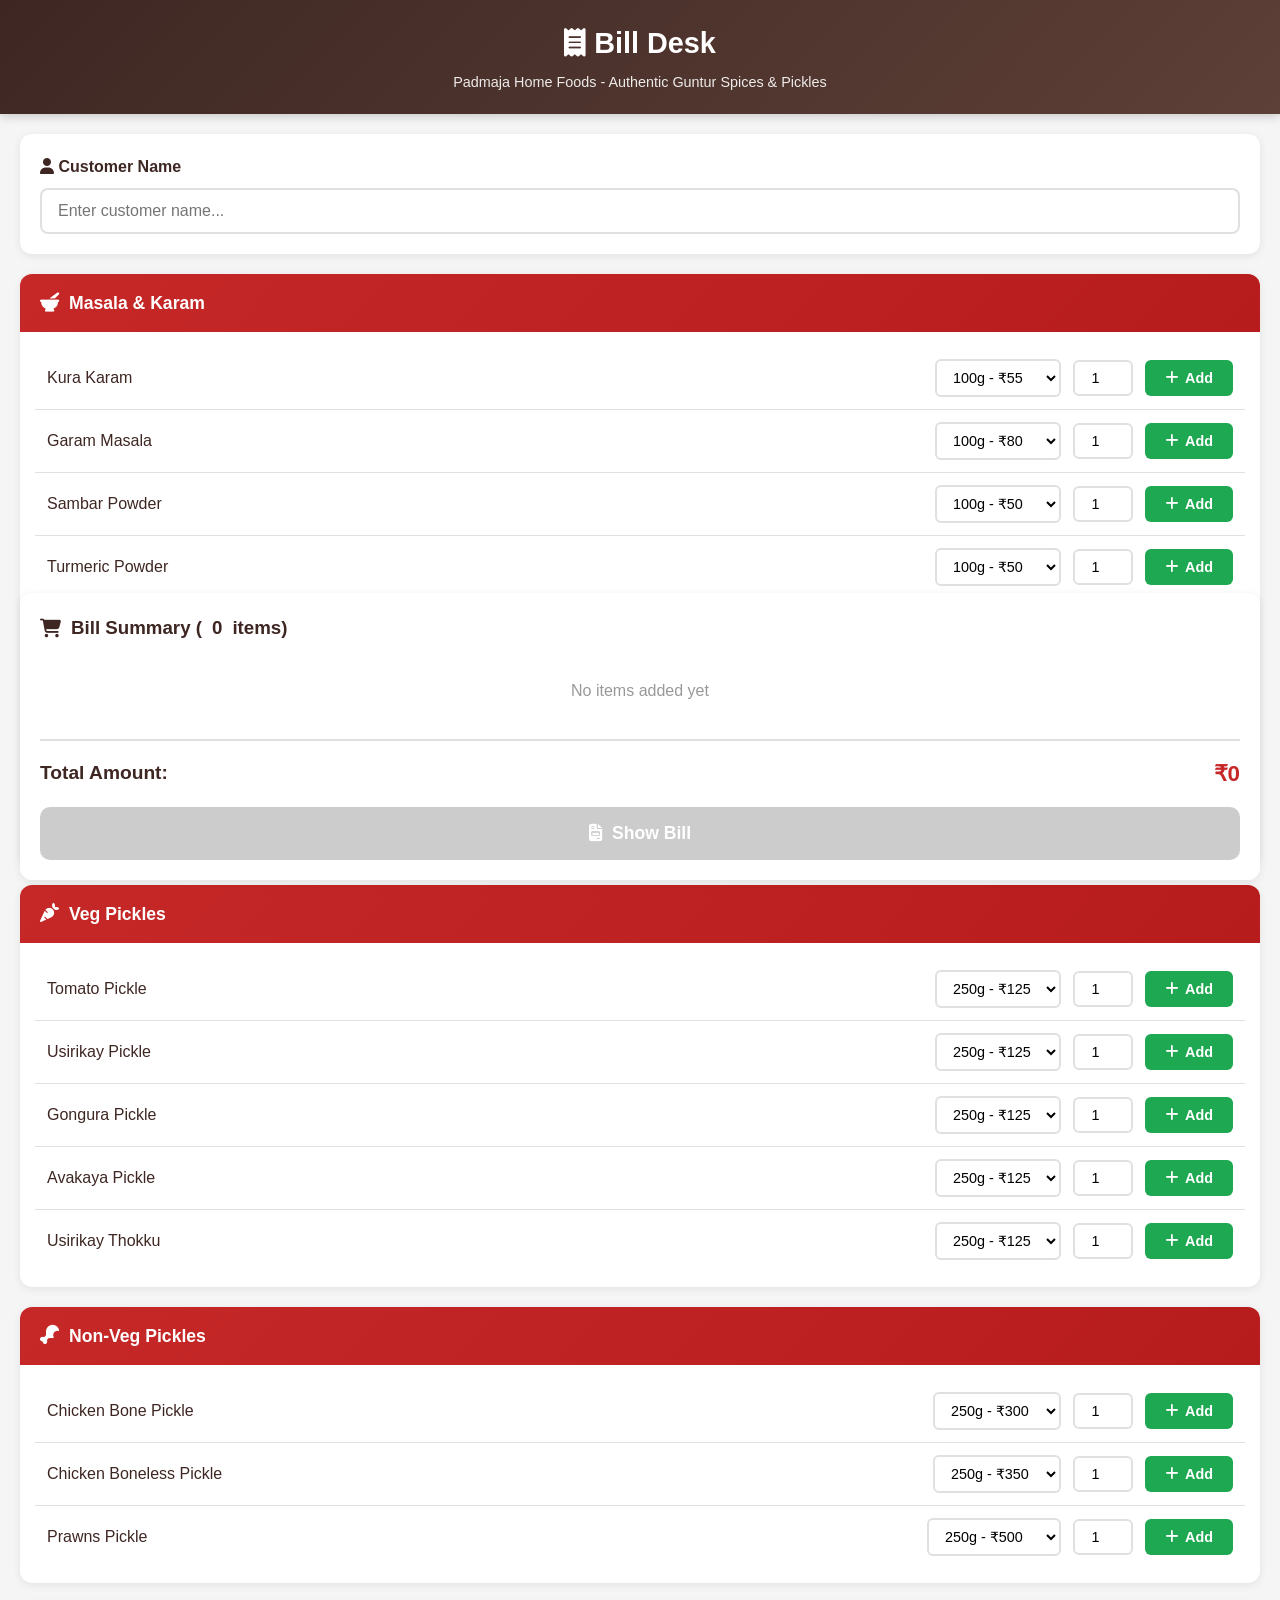
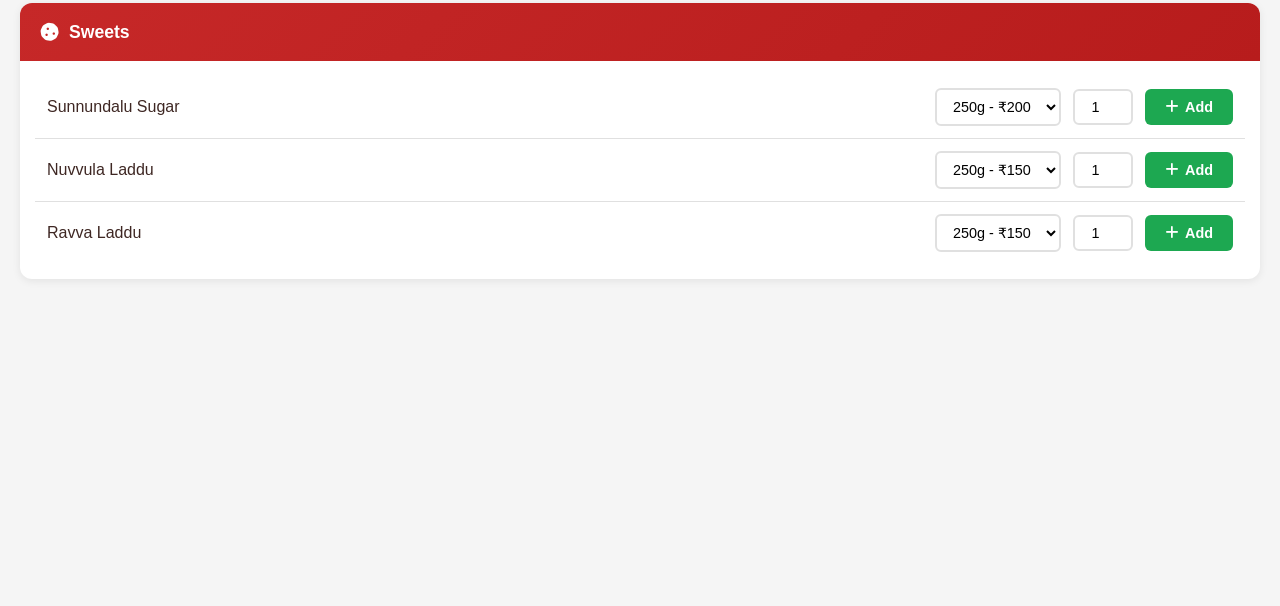
==== billdesk/index.html @ f2f408a3 "Add files via upload" ====
<!DOCTYPE html>
<html lang="en">
<head>
    <meta charset="UTF-8">
    <meta name="viewport" content="width=device-width, initial-scale=1.0">
    <title>Bill Desk | Padmaja Home Foods</title>
    <meta name="description" content="Billing panel for Padmaja Home Foods - Generate professional bills">

    <!-- Favicons -->
    <link rel="icon" type="image/png" sizes="32x32" href="../favicons/favicon-32x32.png">
    <link rel="icon" type="image/png" sizes="16x16" href="../favicons/favicon-16x16.png">
    <link rel="apple-touch-icon" sizes="180x180" href="../favicons/apple-touch-icon.png">
    <link rel="manifest" href="../favicons/site.webmanifest">
    <link rel="shortcut icon" href="../favicons/favicon.ico">
    <meta name="msapplication-TileColor" content="#da532c">
    <meta name="theme-color" content="#ffffff">

    <link rel="stylesheet" href="https://cdnjs.cloudflare.com/ajax/libs/font-awesome/6.4.0/css/all.min.css">
    <link rel="stylesheet" href="billdesk.css">
</head>
<body>

    <!-- Header -->
    <header class="bill-header">
        <h1><i class="fas fa-receipt"></i> Bill Desk</h1>
        <p>Padmaja Home Foods - Authentic Guntur Spices & Pickles</p>
    </header>

    <!-- Customer Name -->
    <div class="customer-section">
        <label for="customerName"><i class="fas fa-user"></i> Customer Name</label>
        <input type="text" id="customerName" placeholder="Enter customer name..." autocomplete="off">
    </div>

    <!-- Products -->
    <div id="productsContainer"></div>

    <!-- Cart Summary -->
    <div class="cart-summary">
        <h3><i class="fas fa-shopping-cart"></i> Bill Summary (<span id="itemCount">0</span> items)</h3>
        <div class="cart-items" id="cartItems">
            <p style="text-align:center;color:#999;padding:20px;">No items added yet</p>
        </div>
        <div class="cart-total">
            <span>Total Amount:</span>
            <span id="cartTotal">₹0</span>
        </div>
        <button class="show-bill-btn" id="showBillBtn" onclick="showBill()" disabled>
            <i class="fas fa-file-invoice"></i> Show Bill
        </button>
    </div>

    <!-- Bill Modal -->
    <div class="bill-modal" id="billModal">
        <div class="bill-content">
            <div class="bill-header-section">
                <h2><i class="fas fa-receipt"></i> Padmaja Home Foods</h2>
                <p>Authentic Guntur Spices & Pickles</p>
                <p style="margin-top:8px;font-size:0.8rem;" id="billDate"></p>
            </div>

            <div class="bill-customer" id="billCustomer"></div>

            <div class="bill-items" id="billItems"></div>

            <div class="bill-total-section">
                <div class="bill-total-row">
                    <span>Total Amount:</span>
                    <span id="billTotalAmount">₹0</span>
                </div>
            </div>

            <div class="bill-footer">
                <p><i class="fas fa-phone"></i> +91 93813 11511</p>
                <p><i class="fas fa-envelope"></i> padmajahomefoods@gmail.com</p>
                <p>Thank you for your business! 🙏</p>
            </div>

            <div class="bill-actions">
                <button class="print-btn" onclick="printBill()">
                    <i class="fas fa-print"></i> Print
                </button>
                <button class="share-btn" onclick="shareBill()">
                    <i class="fab fa-whatsapp"></i> Share
                </button>
                <button class="close-btn" onclick="closeBill()">
                    <i class="fas fa-times"></i> Close
                </button>
            </div>
        </div>
    </div>

    <script src="billdesk.js"></script>
</body>
</html>
---- billdesk/billdesk.css ----
* {
    margin: 0;
    padding: 0;
    box-sizing: border-box;
}

:root {
    --primary: #C62828;
    --secondary: #D4A017;
    --dark: #3E2723;
    --light: #FFF8E1;
    --white: #ffffff;
    --gray: #f5f5f5;
    --text: #333333;
    --border: #e0e0e0;
    --success: #1DA851;
}

body {
    font-family: 'Segoe UI', Tahoma, Geneva, Verdana, sans-serif;
    background: var(--gray);
    color: var(--text);
    line-height: 1.6;
}

/* Header */
.bill-header {
    background: linear-gradient(135deg, var(--dark) 0%, #5d4037 100%);
    color: var(--white);
    padding: 20px;
    text-align: center;
    box-shadow: 0 2px 10px rgba(0,0,0,0.2);
}

.bill-header h1 {
    font-size: 1.8rem;
    font-weight: 700;
    margin-bottom: 5px;
}

.bill-header p {
    font-size: 0.9rem;
    opacity: 0.9;
}

/* Customer Section */
.customer-section {
    background: var(--white);
    padding: 20px;
    margin: 20px;
    border-radius: 12px;
    box-shadow: 0 2px 8px rgba(0,0,0,0.08);
}

.customer-section label {
    display: block;
    font-weight: 600;
    margin-bottom: 8px;
    color: var(--dark);
}

.customer-section input {
    width: 100%;
    padding: 12px 16px;
    border: 2px solid var(--border);
    border-radius: 8px;
    font-size: 1rem;
    font-family: inherit;
    transition: border-color 0.3s;
}

.customer-section input:focus {
    outline: none;
    border-color: var(--secondary);
}

/* Category Sections */
.category-section {
    background: var(--white);
    margin: 20px;
    border-radius: 12px;
    box-shadow: 0 2px 8px rgba(0,0,0,0.08);
    overflow: hidden;
}

.category-header {
    background: linear-gradient(135deg, var(--primary) 0%, #b71c1c 100%);
    color: var(--white);
    padding: 15px 20px;
    font-size: 1.1rem;
    font-weight: 600;
    display: flex;
    align-items: center;
    gap: 10px;
}

.category-header i {
    font-size: 1.2rem;
}

/* Product List */
.product-list {
    padding: 15px;
}

.product-item {
    display: grid;
    grid-template-columns: 1fr auto auto auto;
    gap: 12px;
    align-items: center;
    padding: 12px;
    border-bottom: 1px solid var(--border);
    transition: background 0.2s;
}

.product-item:hover {
    background: var(--light);
}

.product-item:last-child {
    border-bottom: none;
}

.product-name {
    font-weight: 500;
    color: var(--dark);
}

/* Weight Select */
.weight-select {
    padding: 8px 12px;
    border: 2px solid var(--border);
    border-radius: 6px;
    font-size: 0.9rem;
    background: var(--white);
    cursor: pointer;
    min-width: 80px;
}

.weight-select:focus {
    outline: none;
    border-color: var(--secondary);
}

/* Quantity Input */
.qty-input {
    width: 60px;
    padding: 8px;
    border: 2px solid var(--border);
    border-radius: 6px;
    text-align: center;
    font-size: 0.9rem;
}

.qty-input:focus {
    outline: none;
    border-color: var(--secondary);
}

/* Add Button */
.add-btn {
    background: var(--success);
    color: var(--white);
    border: none;
    padding: 10px 20px;
    border-radius: 6px;
    cursor: pointer;
    font-weight: 600;
    font-size: 0.9rem;
    display: flex;
    align-items: center;
    gap: 6px;
    transition: all 0.3s;
    white-space: nowrap;
}

.add-btn:hover {
    background: #158A40;
    transform: translateY(-1px);
}

.add-btn:active {
    transform: scale(0.98);
}

/* Cart Summary */
.cart-summary {
    background: var(--white);
    margin: 20px;
    padding: 20px;
    border-radius: 12px;
    box-shadow: 0 2px 8px rgba(0,0,0,0.08);
    position: sticky;
    bottom: 20px;
}

.cart-summary h3 {
    color: var(--dark);
    margin-bottom: 15px;
    display: flex;
    align-items: center;
    gap: 10px;
}

.cart-items {
    max-height: 200px;
    overflow-y: auto;
    margin-bottom: 15px;
}

.cart-item {
    display: flex;
    justify-content: space-between;
    align-items: center;
    padding: 10px;
    background: var(--gray);
    border-radius: 8px;
    margin-bottom: 8px;
}

.cart-item-info {
    flex: 1;
}

.cart-item-name {
    font-weight: 600;
    color: var(--dark);
}

.cart-item-details {
    font-size: 0.85rem;
    color: #666;
}

.cart-item-price {
    font-weight: 700;
    color: var(--primary);
}

.cart-item-remove {
    background: none;
    border: none;
    color: #ccc;
    cursor: pointer;
    padding: 5px;
    margin-left: 10px;
    transition: color 0.3s;
}

.cart-item-remove:hover {
    color: var(--primary);
}

.cart-total {
    display: flex;
    justify-content: space-between;
    align-items: center;
    padding: 15px 0;
    border-top: 2px solid var(--border);
    font-size: 1.2rem;
    font-weight: 700;
    color: var(--dark);
}

.cart-total span:last-child {
    color: var(--primary);
    font-size: 1.4rem;
}

/* Show Bill Button */
.show-bill-btn {
    width: 100%;
    background: linear-gradient(135deg, var(--primary) 0%, #b71c1c 100%);
    color: var(--white);
    border: none;
    padding: 16px;
    border-radius: 10px;
    font-size: 1.1rem;
    font-weight: 700;
    cursor: pointer;
    display: flex;
    align-items: center;
    justify-content: center;
    gap: 10px;
    transition: all 0.3s;
    box-shadow: 0 4px 15px rgba(198, 40, 40, 0.3);
}

.show-bill-btn:hover {
    transform: translateY(-2px);
    box-shadow: 0 6px 20px rgba(198, 40, 40, 0.4);
}

.show-bill-btn:disabled {
    background: #ccc;
    cursor: not-allowed;
    transform: none;
    box-shadow: none;
}

/* Bill Modal */
.bill-modal {
    display: none;
    position: fixed;
    top: 0;
    left: 0;
    width: 100%;
    height: 100%;
    background: rgba(0,0,0,0.6);
    z-index: 1000;
    justify-content: center;
    align-items: center;
    padding: 20px;
}

.bill-modal.active {
    display: flex;
}

.bill-content {
    background: var(--white);
    border-radius: 16px;
    max-width: 500px;
    width: 100%;
    max-height: 90vh;
    overflow-y: auto;
    box-shadow: 0 20px 60px rgba(0,0,0,0.3);
}

.bill-header-section {
    background: linear-gradient(135deg, var(--dark) 0%, #5d4037 100%);
    color: var(--white);
    padding: 25px;
    text-align: center;
    border-radius: 16px 16px 0 0;
}

.bill-header-section h2 {
    font-size: 1.5rem;
    margin-bottom: 5px;
}

.bill-header-section p {
    font-size: 0.85rem;
    opacity: 0.9;
}

.bill-customer {
    padding: 15px 25px;
    background: var(--light);
    border-bottom: 2px solid var(--border);
}

.bill-customer p {
    font-weight: 600;
    color: var(--dark);
}

.bill-customer span {
    font-weight: 400;
    color: var(--text);
}

.bill-items {
    padding: 20px 25px;
}

.bill-item {
    display: flex;
    justify-content: space-between;
    padding: 10px 0;
    border-bottom: 1px dashed var(--border);
}

.bill-item:last-child {
    border-bottom: none;
}

.bill-item-name {
    flex: 1;
}

.bill-item-name strong {
    display: block;
    color: var(--dark);
}

.bill-item-name span {
    font-size: 0.85rem;
    color: #666;
}

.bill-item-price {
    font-weight: 700;
    color: var(--primary);
    text-align: right;
    min-width: 80px;
}

.bill-total-section {
    padding: 20px 25px;
    background: var(--light);
    border-top: 2px solid var(--border);
}

.bill-total-row {
    display: flex;
    justify-content: space-between;
    font-size: 1.3rem;
    font-weight: 700;
    color: var(--dark);
}

.bill-total-row span:last-child {
    color: var(--primary);
    font-size: 1.5rem;
}

.bill-footer {
    padding: 15px 25px 25px;
    text-align: center;
    color: #666;
    font-size: 0.85rem;
}

.bill-footer p {
    margin-bottom: 5px;
}

.bill-actions {
    display: flex;
    gap: 10px;
    padding: 0 25px 25px;
}

.bill-actions button {
    flex: 1;
    padding: 14px;
    border: none;
    border-radius: 8px;
    font-weight: 600;
    cursor: pointer;
    display: flex;
    align-items: center;
    justify-content: center;
    gap: 8px;
    transition: all 0.3s;
}

.print-btn {
    background: var(--dark);
    color: var(--white);
}

.print-btn:hover {
    background: #2d1a16;
}

.share-btn {
    background: var(--success);
    color: var(--white);
}

.share-btn:hover {
    background: #158A40;
}

.close-btn {
    background: var(--gray);
    color: var(--text);
}

.close-btn:hover {
    background: var(--border);
}

/* Print Styles */
@media print {
    body * {
        visibility: hidden;
    }
    .bill-modal, .bill-modal * {
        visibility: visible;
    }
    .bill-modal {
        position: absolute;
        left: 0;
        top: 0;
        width: 100%;
        padding: 0;
        background: white;
    }
    .bill-content {
        box-shadow: none;
        max-width: 100%;
        max-height: none;
    }
    .bill-actions {
        display: none;
    }
}

/* Responsive */
@media (max-width: 600px) {
    .product-item {
        grid-template-columns: 1fr;
        gap: 8px;
    }

    .product-item > * {
        width: 100%;
    }

    .add-btn {
        justify-content: center;
    }

    .bill-header h1 {
        font-size: 1.4rem;
    }

    .cart-summary {
        margin: 10px;
        padding: 15px;
    }
}

/* Scrollbar */
::-webkit-scrollbar {
    width: 8px;
}
::-webkit-scrollbar-track {
    background: var(--gray);
}
::-webkit-scrollbar-thumb {
    background: var(--secondary);
    border-radius: 4px;
}
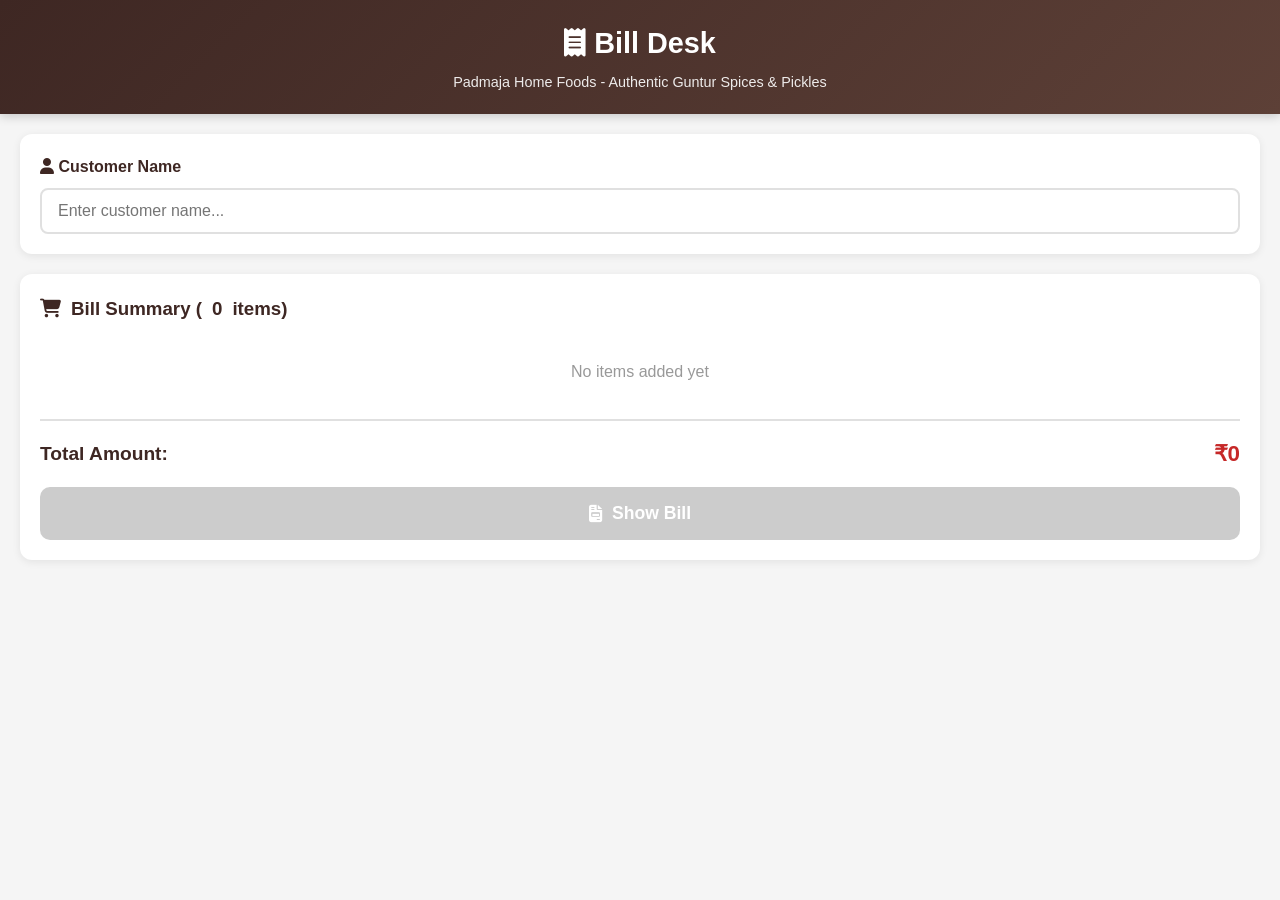
==== commit 793265a4: "Add files via upload" ====
--- a/billdesk/index.html
+++ b/billdesk/index.html
@@ -73,7 +73,7 @@
             <div class="bill-footer">
                 <p><i class="fas fa-phone"></i> +91 93813 11511</p>
                 <p><i class="fas fa-envelope"></i> padmajahomefoods@gmail.com</p>
-                <p>Thank you for your business! 🙏</p>
+                <p>Thank you for your business! </p>
             </div>
 
             <div class="bill-actions">
--- a/billdesk/billdesk.css
+++ b/billdesk/billdesk.css
@@ -476,27 +476,39 @@
 
 /* Print Styles */
 @media print {
-    body * {
-        visibility: hidden;
-    }
-    .bill-modal, .bill-modal * {
-        visibility: visible;
-    }
+    @page {
+        size: auto;
+        margin: 10mm;
+    }
+    body {
+        background: white;
+    }
+    .bill-header,
+    .customer-section,
+    .category-section,
+    .cart-summary,
     .bill-modal {
-        position: absolute;
-        left: 0;
-        top: 0;
-        width: 100%;
+        display: none !important;
+    }
+    .bill-modal.active {
+        display: flex !important;
+        position: static;
+        background: white;
         padding: 0;
-        background: white;
     }
     .bill-content {
         box-shadow: none;
         max-width: 100%;
         max-height: none;
+        border-radius: 0;
+    }
+    .bill-header-section {
+        border-radius: 0;
+        -webkit-print-color-adjust: exact;
+        print-color-adjust: exact;
     }
     .bill-actions {
-        display: none;
+        display: none !important;
     }
 }
 
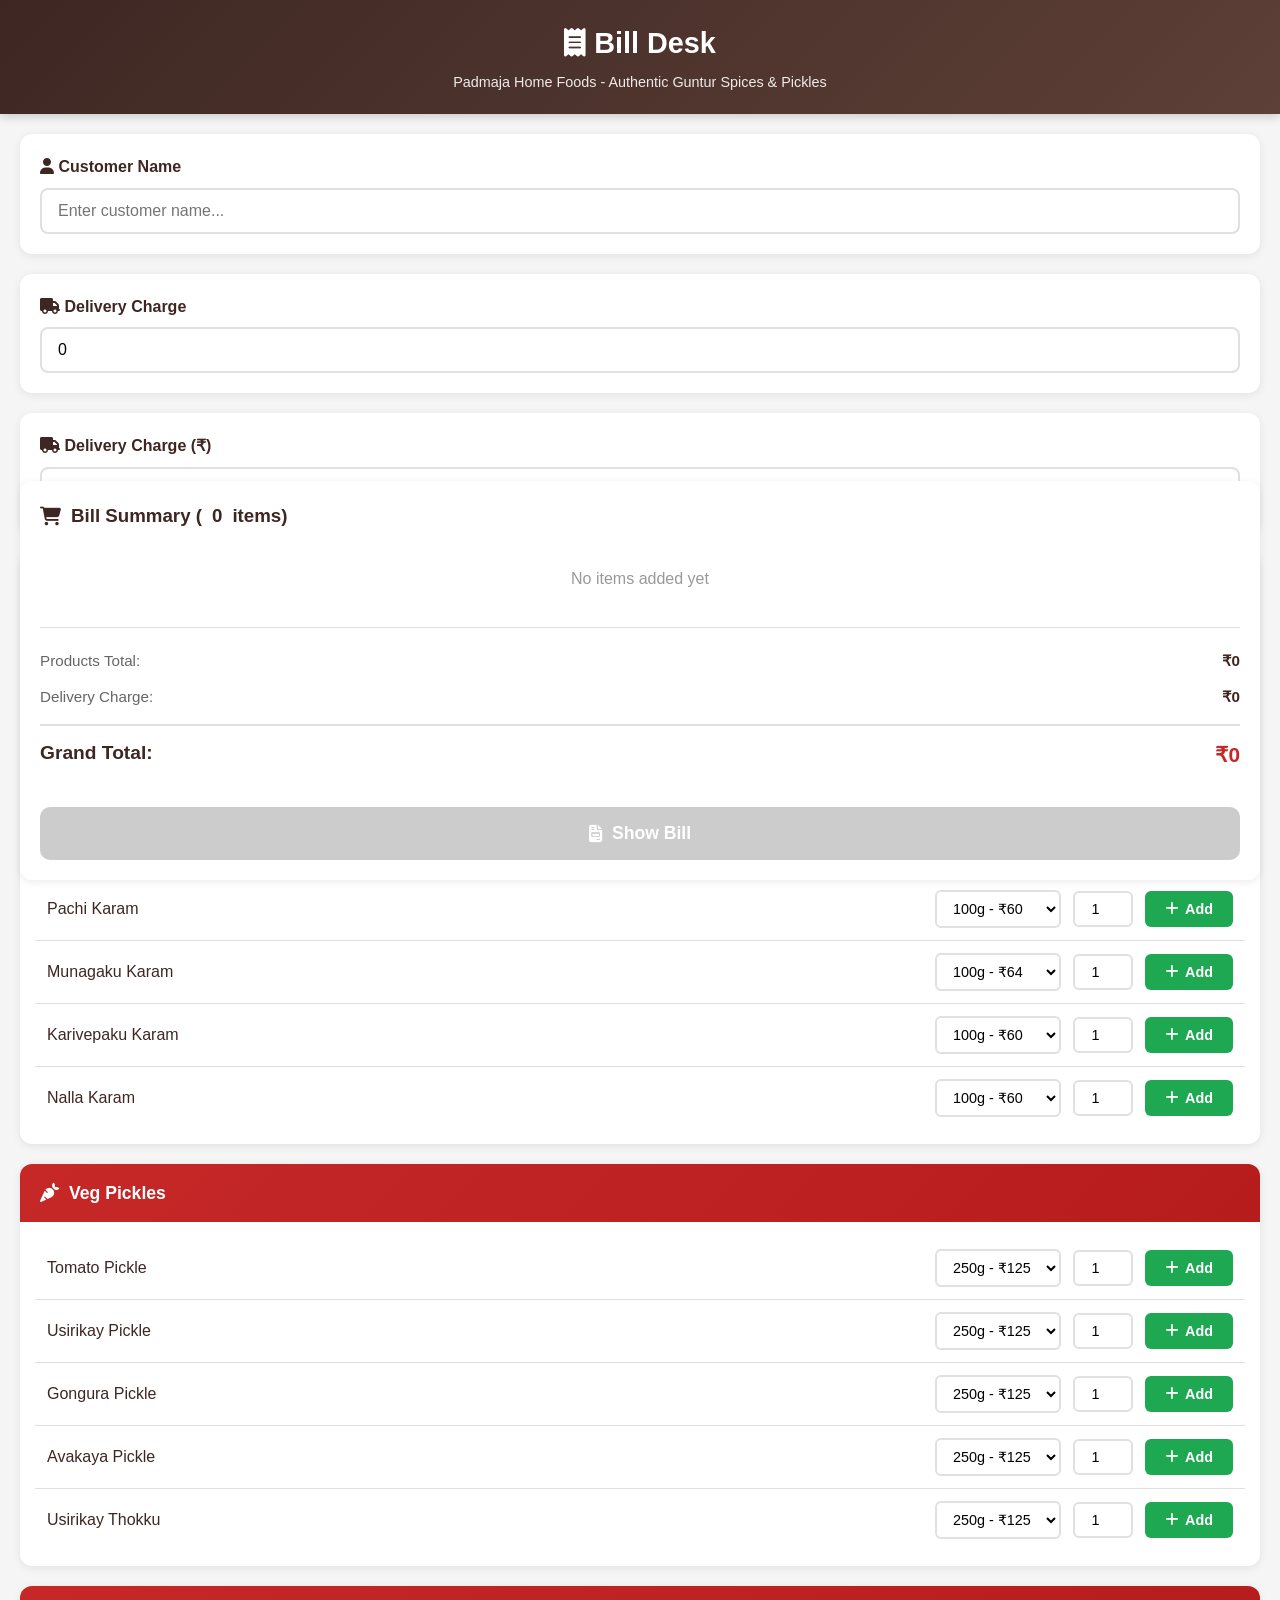
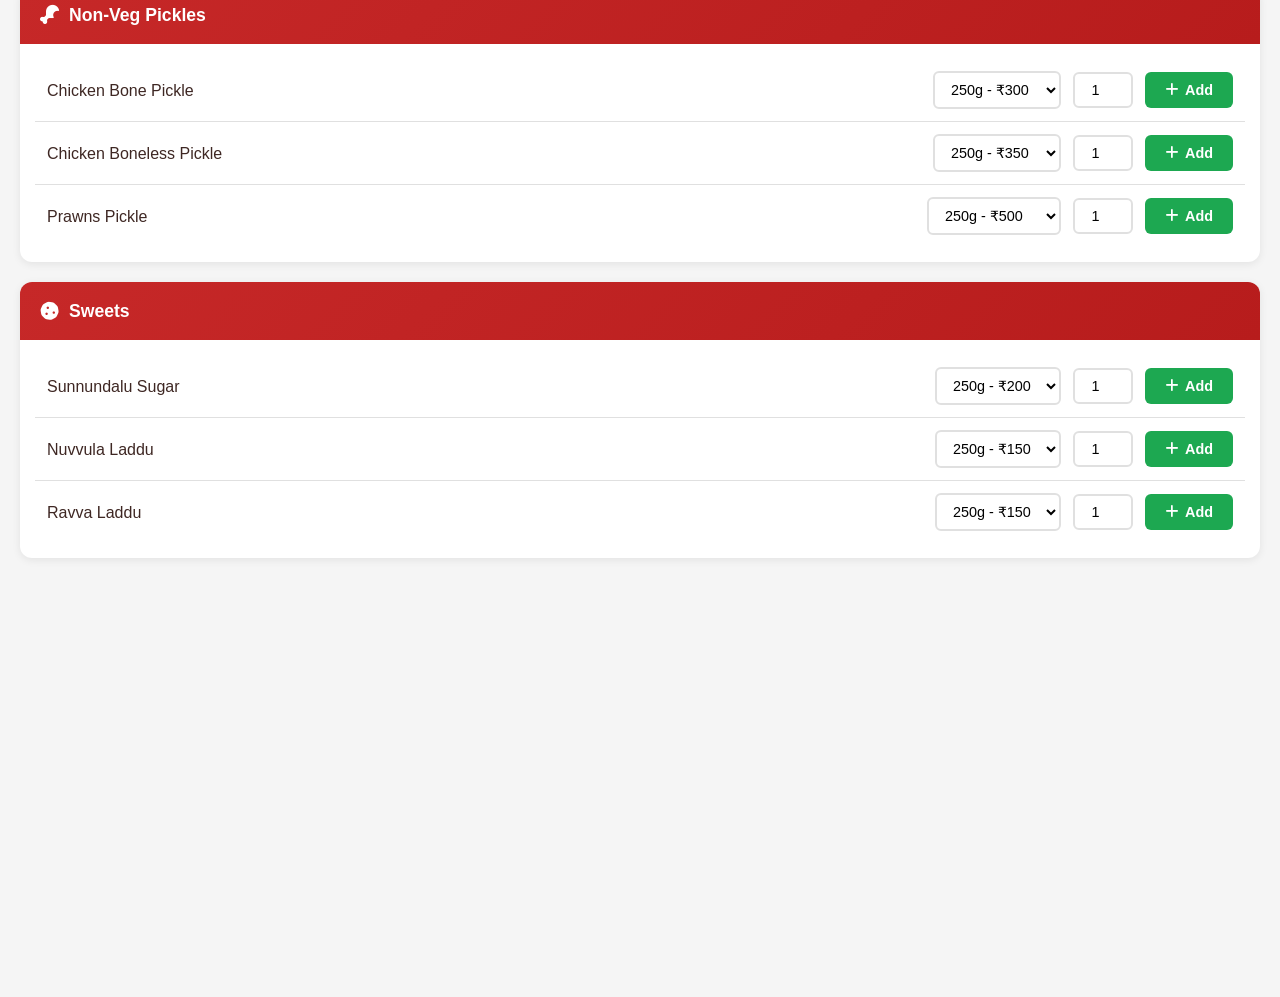
==== commit 75d9782a: "Add files via upload" ====
--- a/billdesk/index.html
+++ b/billdesk/index.html
@@ -32,6 +32,18 @@
         <input type="text" id="customerName" placeholder="Enter customer name..." autocomplete="off">
     </div>
 
+    <!-- Delivery Charge -->
+    <div class="customer-section">
+        <label for="deliveryCharge"><i class="fas fa-truck"></i> Delivery Charge</label>
+        <input type="number" id="deliveryCharge" value="0" min="0" placeholder="Enter delivery charge...">
+    </div>
+
+    <!-- Delivery Charge -->
+    <div class="customer-section">
+        <label for="deliveryCharge"><i class="fas fa-truck"></i> Delivery Charge (₹)</label>
+        <input type="number" id="deliveryCharge" value="0" min="0" placeholder="Enter delivery charge...">
+    </div>
+
     <!-- Products -->
     <div id="productsContainer"></div>
 
@@ -41,9 +53,19 @@
         <div class="cart-items" id="cartItems">
             <p style="text-align:center;color:#999;padding:20px;">No items added yet</p>
         </div>
-        <div class="cart-total">
-            <span>Total Amount:</span>
-            <span id="cartTotal">₹0</span>
+        <div class="cart-breakdown">
+            <div class="cart-breakdown-row">
+                <span>Products Total:</span>
+                <span id="cartProductsTotal">₹0</span>
+            </div>
+            <div class="cart-breakdown-row">
+                <span>Delivery Charge:</span>
+                <span id="cartDeliveryCharge">₹0</span>
+            </div>
+            <div class="cart-breakdown-row grand-total">
+                <span>Grand Total:</span>
+                <span id="cartGrandTotal">₹0</span>
+            </div>
         </div>
         <button class="show-bill-btn" id="showBillBtn" onclick="showBill()" disabled>
             <i class="fas fa-file-invoice"></i> Show Bill
@@ -64,15 +86,23 @@
             <div class="bill-items" id="billItems"></div>
 
             <div class="bill-total-section">
+                <div class="bill-breakdown-row">
+                    <span>Products Total:</span>
+                    <span id="billProductsTotal">₹0</span>
+                </div>
+                <div class="bill-breakdown-row">
+                    <span>Delivery Charge:</span>
+                    <span id="billDeliveryCharge">₹0</span>
+                </div>
                 <div class="bill-total-row">
-                    <span>Total Amount:</span>
+                    <span>Grand Total:</span>
                     <span id="billTotalAmount">₹0</span>
                 </div>
             </div>
 
             <div class="bill-footer">
                 <p><i class="fas fa-phone"></i> +91 93813 11511</p>
-                <p><i class="fas fa-envelope"></i> padmajahomefoods@gmail.com</p>
+                <p><i class="fas fa-envelope"></i> contactpadmajahomefoods@gmail.com</p>
                 <p>Thank you for your business! </p>
             </div>
 
--- a/billdesk/billdesk.css
+++ b/billdesk/billdesk.css
@@ -475,6 +475,129 @@
 }
 
 /* Print Styles */
+
+
+/* Delivery Charge Input */
+#deliveryCharge {
+    width: 100%;
+    padding: 12px 16px;
+    border: 2px solid var(--border);
+    border-radius: 8px;
+    font-size: 1rem;
+    font-family: inherit;
+    transition: border-color 0.3s;
+}
+
+#deliveryCharge:focus {
+    outline: none;
+    border-color: var(--secondary);
+}
+
+/* Cart Total Breakdown */
+.delivery-total {
+    border-top: 1px dashed var(--border);
+    padding-top: 10px;
+    margin-top: 5px;
+}
+
+.delivery-total span {
+    font-size: 1rem;
+    font-weight: 500;
+    color: #666;
+}
+
+.grand-total {
+    border-top: 2px solid var(--border);
+    padding-top: 15px;
+    margin-top: 10px;
+    font-size: 1.3rem;
+}
+
+.grand-total span:first-child {
+    font-size: 1.2rem;
+}
+
+.grand-total span:last-child {
+    font-size: 1.5rem;
+    color: var(--primary);
+}
+
+/* Bill Modal - Delivery & Grand Total */
+.bill-delivery {
+    display: flex;
+    justify-content: space-between;
+    padding: 10px 25px;
+    font-size: 1rem;
+    color: #666;
+    border-bottom: 1px dashed var(--border);
+}
+
+.bill-delivery span:last-child {
+    font-weight: 600;
+    color: var(--text);
+}
+
+
+
+/* Delivery Charge Input */
+.customer-section input[type="number"] {
+    -moz-appearance: textfield;
+}
+.customer-section input[type="number"]::-webkit-outer-spin-button,
+.customer-section input[type="number"]::-webkit-inner-spin-button {
+    -webkit-appearance: none;
+    margin: 0;
+}
+
+/* Cart Breakdown */
+.cart-breakdown {
+    margin: 15px 0;
+    padding: 15px 0;
+    border-top: 1px solid var(--border);
+}
+
+.cart-breakdown-row {
+    display: flex;
+    justify-content: space-between;
+    padding: 6px 0;
+    font-size: 0.95rem;
+    color: #666;
+}
+
+.cart-breakdown-row span:last-child {
+    font-weight: 600;
+    color: var(--dark);
+}
+
+.cart-breakdown-row.grand-total {
+    font-size: 1.2rem;
+    font-weight: 700;
+    color: var(--dark);
+    border-top: 2px solid var(--border);
+    padding-top: 12px;
+    margin-top: 8px;
+}
+
+.cart-breakdown-row.grand-total span:last-child {
+    color: var(--primary);
+    font-size: 1.3rem;
+}
+
+/* Bill Breakdown */
+.bill-breakdown-row {
+    display: flex;
+    justify-content: space-between;
+    padding: 6px 0;
+    font-size: 0.95rem;
+    color: #666;
+    border-bottom: 1px dashed var(--border);
+}
+
+.bill-breakdown-row span:last-child {
+    font-weight: 600;
+    color: var(--dark);
+}
+
 @media print {
     @page {
         size: auto;
@@ -510,6 +633,11 @@
     .bill-actions {
         display: none !important;
     }
+    .bill-delivery,
+    .bill-grand-total {
+        -webkit-print-color-adjust: exact;
+        print-color-adjust: exact;
+    }
 }
 
 /* Responsive */
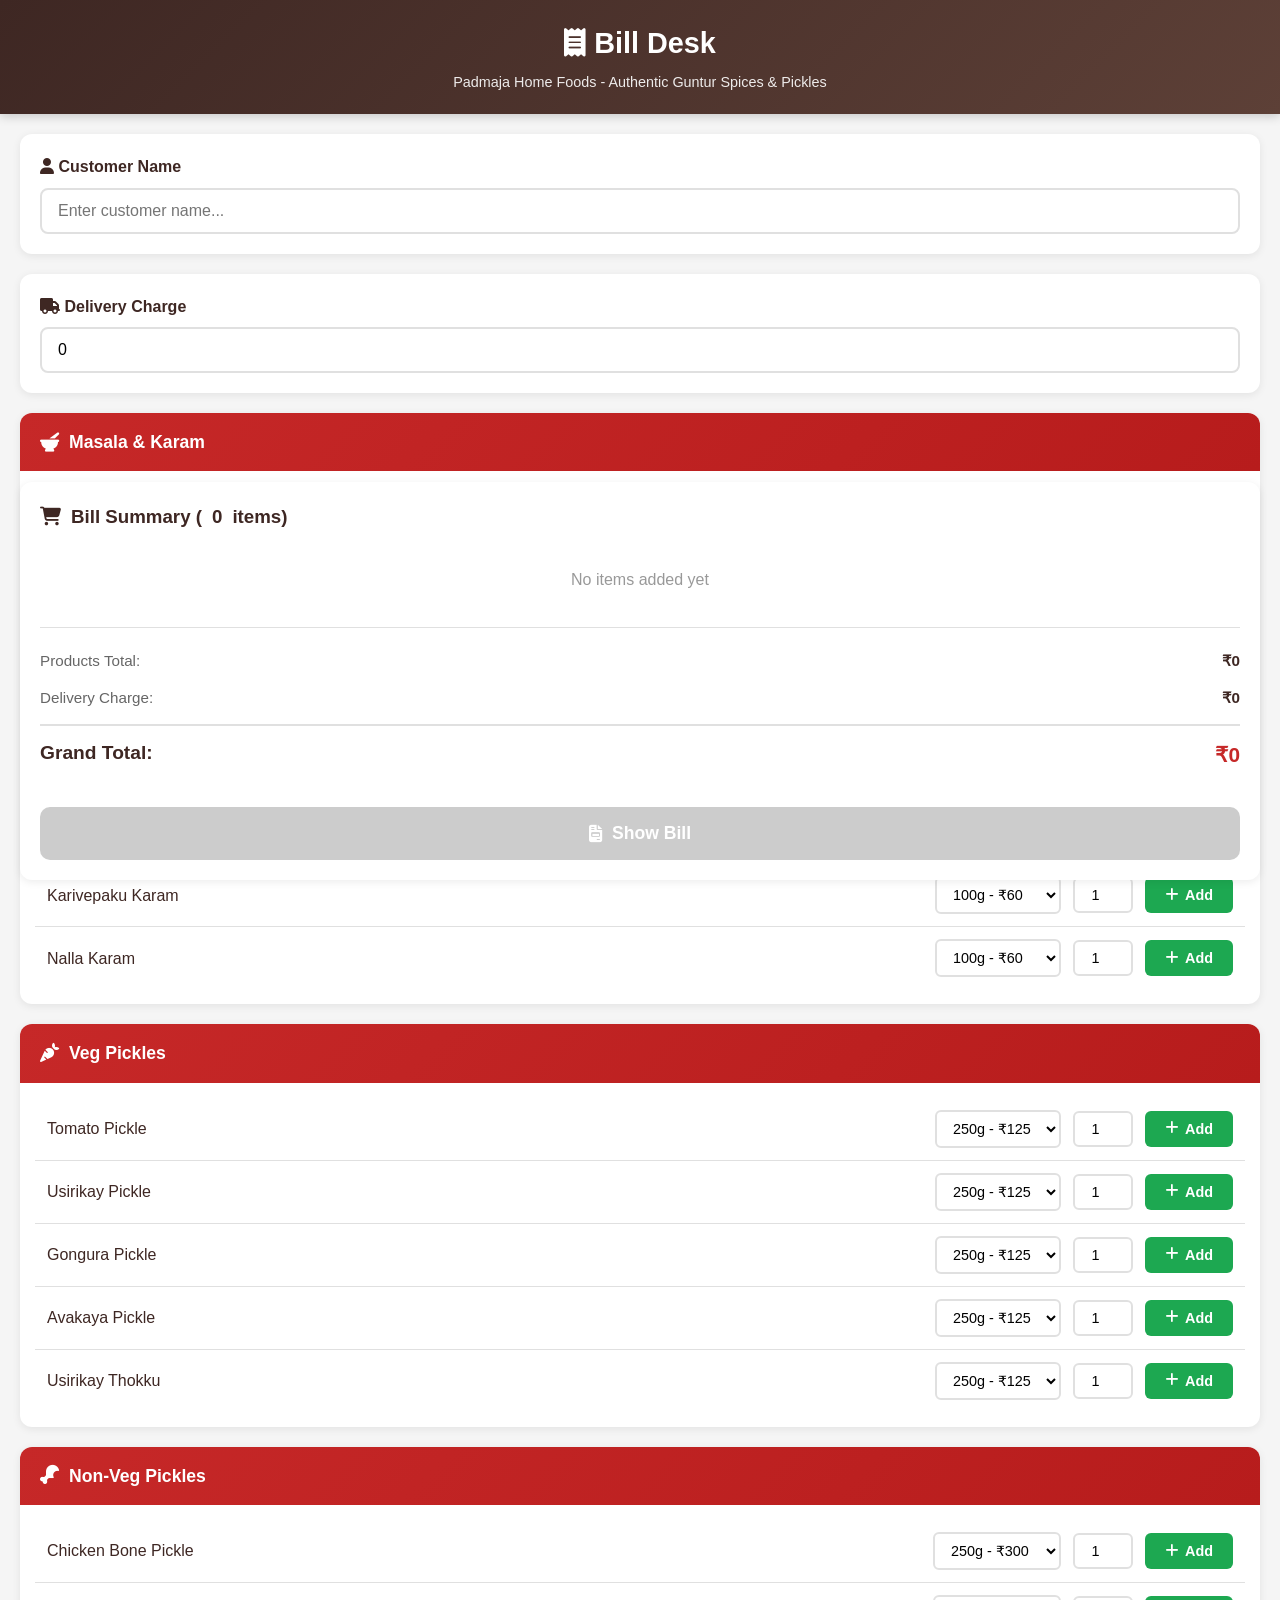
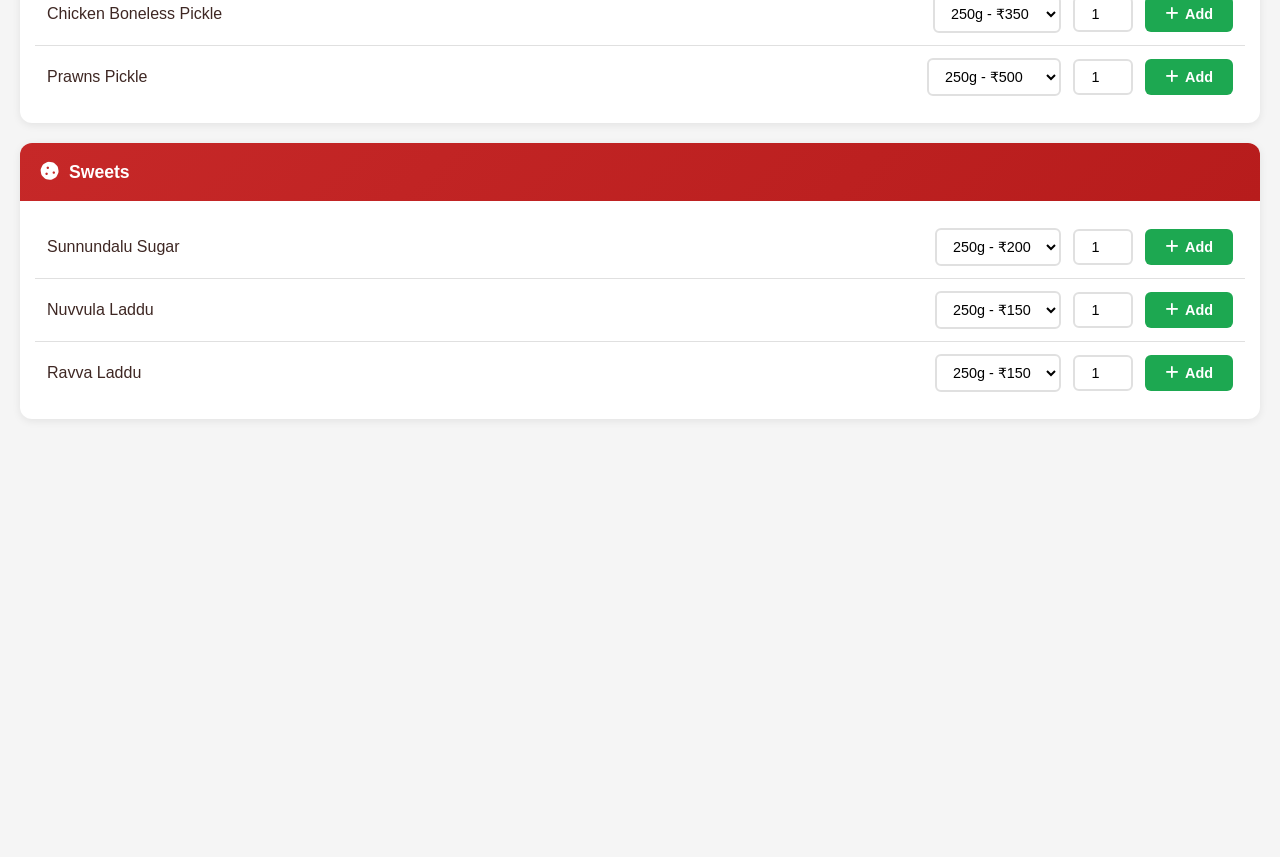
==== commit 972700a7: "Update index.html" ====
--- a/billdesk/index.html
+++ b/billdesk/index.html
@@ -17,6 +17,7 @@
 
     <link rel="stylesheet" href="https://cdnjs.cloudflare.com/ajax/libs/font-awesome/6.4.0/css/all.min.css">
     <link rel="stylesheet" href="billdesk.css">
+<base target="_blank">
 </head>
 <body>
 
@@ -38,16 +39,9 @@
         <input type="number" id="deliveryCharge" value="0" min="0" placeholder="Enter delivery charge...">
     </div>
 
-    <!-- Delivery Charge -->
-    <div class="customer-section">
-        <label for="deliveryCharge"><i class="fas fa-truck"></i> Delivery Charge (₹)</label>
-        <input type="number" id="deliveryCharge" value="0" min="0" placeholder="Enter delivery charge...">
-    </div>
-
     <!-- Products -->
     <div id="productsContainer"></div>
-
-    <!-- Cart Summary -->
+<!-- Cart Summary -->
     <div class="cart-summary">
         <h3><i class="fas fa-shopping-cart"></i> Bill Summary (<span id="itemCount">0</span> items)</h3>
         <div class="cart-items" id="cartItems">
@@ -122,4 +116,4 @@
 
     <script src="billdesk.js"></script>
 </body>
-</html>+</html>
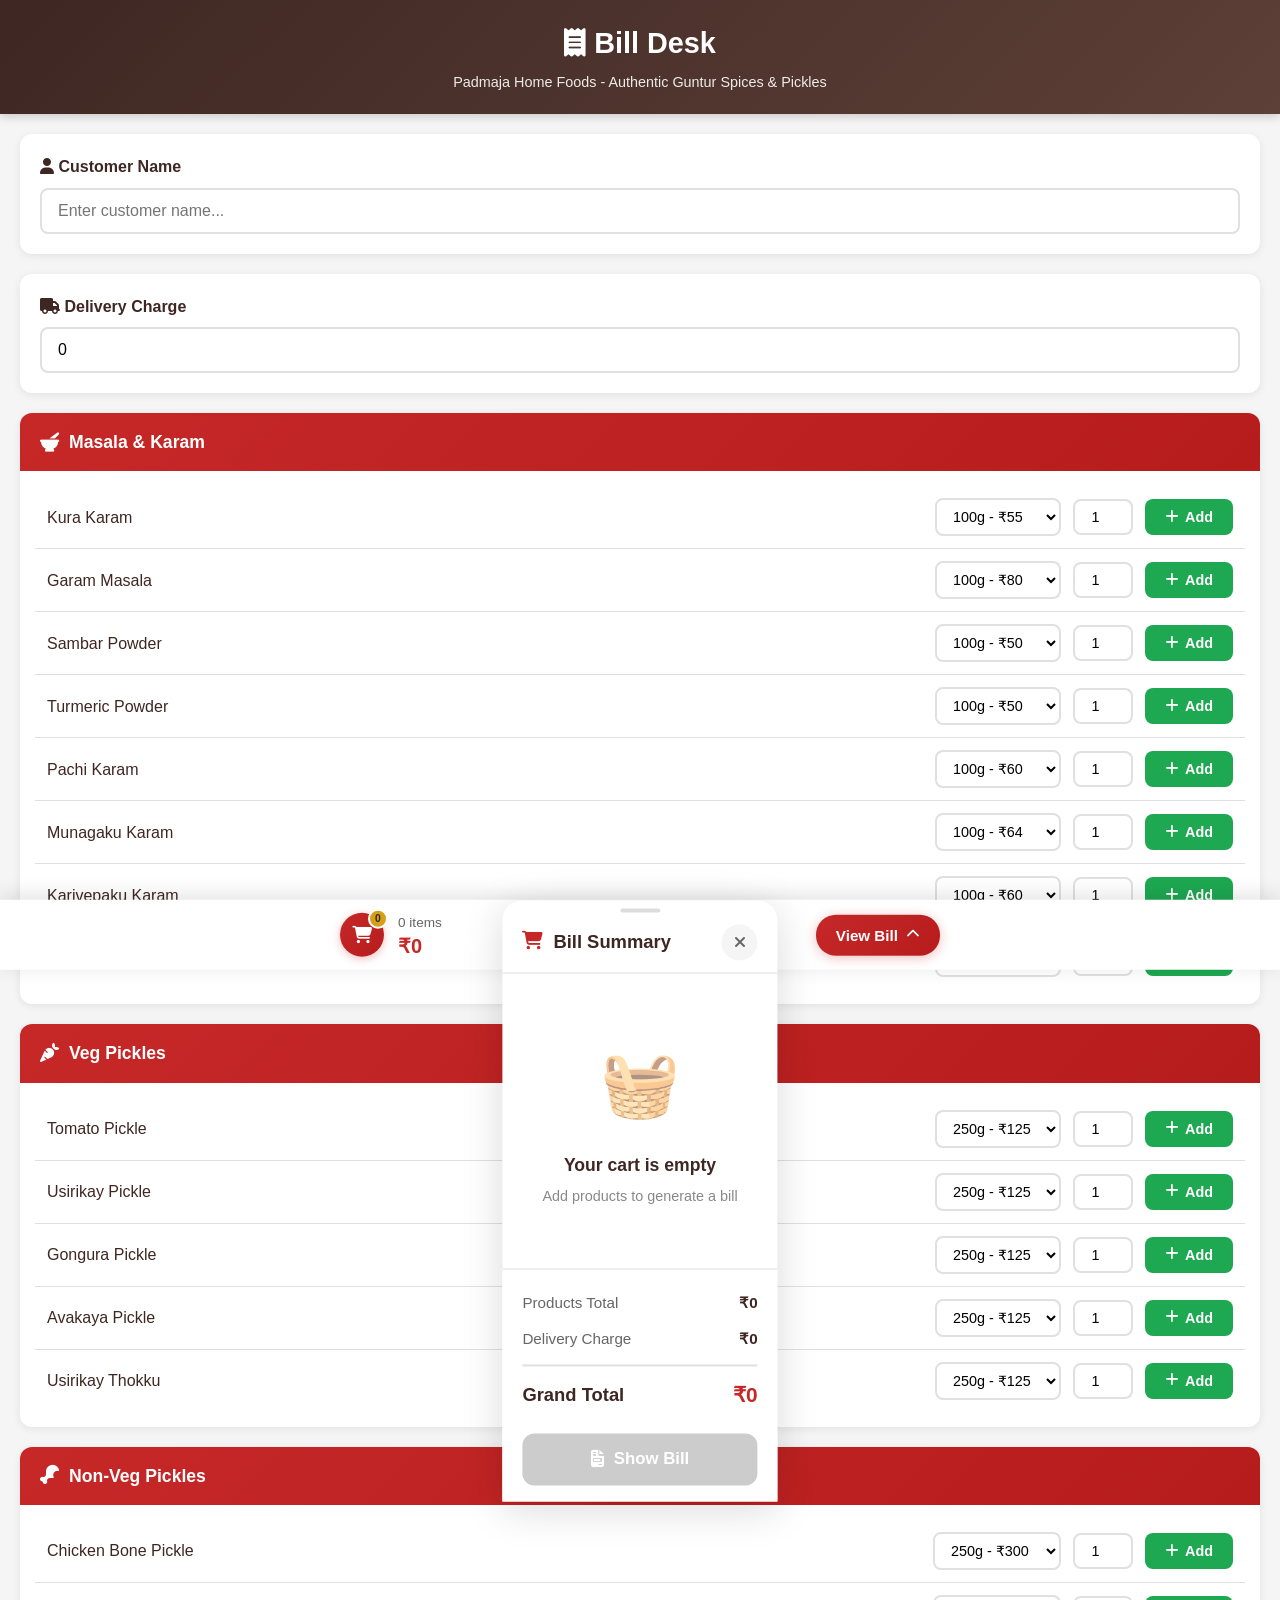
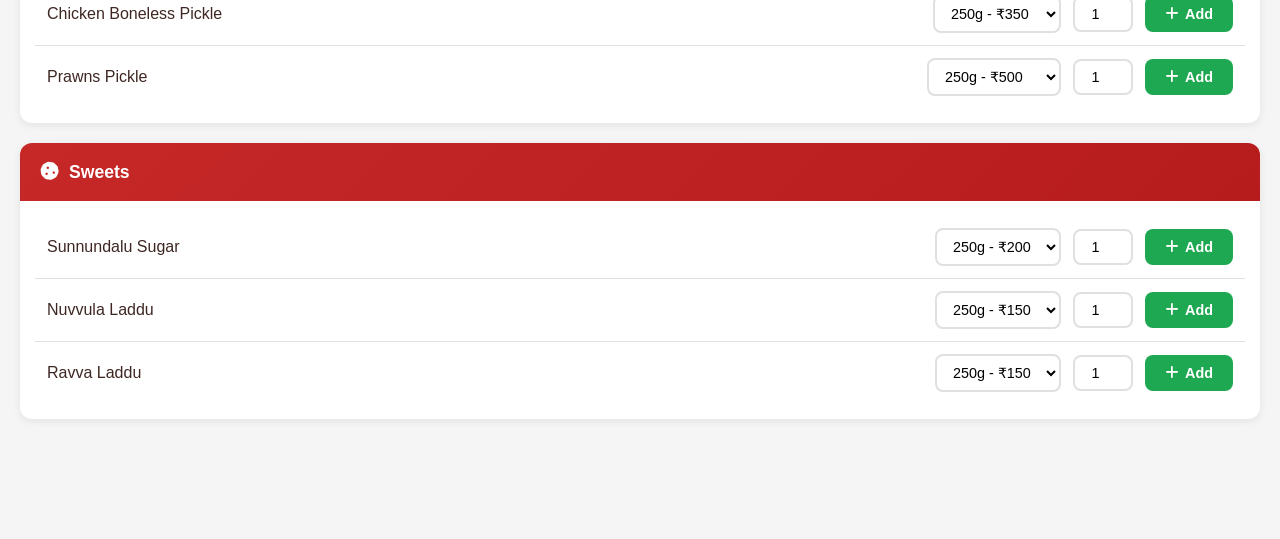
==== commit ed60fa33: "Add files via upload" ====
--- a/billdesk/index.html
+++ b/billdesk/index.html
@@ -17,7 +17,6 @@
 
     <link rel="stylesheet" href="https://cdnjs.cloudflare.com/ajax/libs/font-awesome/6.4.0/css/all.min.css">
     <link rel="stylesheet" href="billdesk.css">
-<base target="_blank">
 </head>
 <body>
 
@@ -41,29 +40,72 @@
 
     <!-- Products -->
     <div id="productsContainer"></div>
-<!-- Cart Summary -->
-    <div class="cart-summary">
-        <h3><i class="fas fa-shopping-cart"></i> Bill Summary (<span id="itemCount">0</span> items)</h3>
-        <div class="cart-items" id="cartItems">
-            <p style="text-align:center;color:#999;padding:20px;">No items added yet</p>
+
+    <!-- Bottom Spacer for sticky bar -->
+    <div class="bottom-spacer"></div>
+
+    <!-- Sticky Cart Bar -->
+    <div class="sticky-cart-bar" id="stickyCartBar">
+        <div class="sticky-cart-content">
+            <div class="sticky-cart-info">
+                <div class="sticky-cart-icon">
+                    <i class="fas fa-shopping-cart"></i>
+                    <span class="sticky-cart-badge" id="stickyCartBadge">0</span>
+                </div>
+                <div class="sticky-cart-text">
+                    <span class="sticky-cart-items" id="stickyCartItems">0 items</span>
+                    <span class="sticky-cart-total" id="stickyCartTotal">₹0</span>
+                </div>
+            </div>
+            <button class="sticky-cart-btn" id="stickyCartBtn" onclick="openCartSheet()">
+                <span>View Bill</span>
+                <i class="fas fa-chevron-up"></i>
+            </button>
         </div>
-        <div class="cart-breakdown">
-            <div class="cart-breakdown-row">
-                <span>Products Total:</span>
-                <span id="cartProductsTotal">₹0</span>
+    </div>
+
+    <!-- Cart Bottom Sheet -->
+    <div class="cart-sheet-overlay" id="cartSheetOverlay" onclick="closeCartSheet()"></div>
+    <div class="cart-sheet" id="cartSheet">
+        <div class="cart-sheet-header">
+            <div class="cart-sheet-handle"></div>
+            <h3><i class="fas fa-shopping-cart"></i> Bill Summary</h3>
+            <button class="cart-sheet-close" onclick="closeCartSheet()">
+                <i class="fas fa-times"></i>
+            </button>
+        </div>
+
+        <div class="cart-sheet-body">
+            <div class="cart-sheet-items" id="cartSheetItems">
+                <!-- Items injected here -->
             </div>
-            <div class="cart-breakdown-row">
-                <span>Delivery Charge:</span>
-                <span id="cartDeliveryCharge">₹0</span>
-            </div>
-            <div class="cart-breakdown-row grand-total">
-                <span>Grand Total:</span>
-                <span id="cartGrandTotal">₹0</span>
+
+            <div class="cart-sheet-empty" id="cartSheetEmpty">
+                <div class="empty-icon">🧺</div>
+                <p>Your cart is empty</p>
+                <span>Add products to generate a bill</span>
             </div>
         </div>
-        <button class="show-bill-btn" id="showBillBtn" onclick="showBill()" disabled>
-            <i class="fas fa-file-invoice"></i> Show Bill
-        </button>
+
+        <div class="cart-sheet-footer">
+            <div class="cart-sheet-breakdown">
+                <div class="breakdown-row">
+                    <span>Products Total</span>
+                    <span id="sheetProductsTotal">₹0</span>
+                </div>
+                <div class="breakdown-row">
+                    <span>Delivery Charge</span>
+                    <span id="sheetDeliveryCharge">₹0</span>
+                </div>
+                <div class="breakdown-row grand">
+                    <span>Grand Total</span>
+                    <span id="sheetGrandTotal">₹0</span>
+                </div>
+            </div>
+            <button class="sheet-show-bill-btn" id="sheetShowBillBtn" onclick="showBill()" disabled>
+                <i class="fas fa-file-invoice"></i> Show Bill
+            </button>
+        </div>
     </div>
 
     <!-- Bill Modal -->
@@ -116,4 +158,4 @@
 
     <script src="billdesk.js"></script>
 </body>
-</html>
+</html>
--- a/billdesk/billdesk.css
+++ b/billdesk/billdesk.css
@@ -14,6 +14,13 @@
     --text: #333333;
     --border: #e0e0e0;
     --success: #1DA851;
+    --shadow-sm: 0 2px 8px rgba(0,0,0,0.08);
+    --shadow-md: 0 4px 20px rgba(0,0,0,0.12);
+    --shadow-lg: 0 8px 40px rgba(0,0,0,0.15);
+    --radius-sm: 8px;
+    --radius-md: 12px;
+    --radius-lg: 16px;
+    --radius-xl: 20px;
 }
 
 body {
@@ -21,6 +28,7 @@
     background: var(--gray);
     color: var(--text);
     line-height: 1.6;
+    padding-bottom: 0;
 }
 
 /* Header */
@@ -48,8 +56,8 @@
     background: var(--white);
     padding: 20px;
     margin: 20px;
-    border-radius: 12px;
-    box-shadow: 0 2px 8px rgba(0,0,0,0.08);
+    border-radius: var(--radius-md);
+    box-shadow: var(--shadow-sm);
 }
 
 .customer-section label {
@@ -63,7 +71,7 @@
     width: 100%;
     padding: 12px 16px;
     border: 2px solid var(--border);
-    border-radius: 8px;
+    border-radius: var(--radius-sm);
     font-size: 1rem;
     font-family: inherit;
     transition: border-color 0.3s;
@@ -78,8 +86,8 @@
 .category-section {
     background: var(--white);
     margin: 20px;
-    border-radius: 12px;
-    box-shadow: 0 2px 8px rgba(0,0,0,0.08);
+    border-radius: var(--radius-md);
+    box-shadow: var(--shadow-sm);
     overflow: hidden;
 }
 
@@ -130,7 +138,7 @@
 .weight-select {
     padding: 8px 12px;
     border: 2px solid var(--border);
-    border-radius: 6px;
+    border-radius: var(--radius-sm);
     font-size: 0.9rem;
     background: var(--white);
     cursor: pointer;
@@ -147,7 +155,7 @@
     width: 60px;
     padding: 8px;
     border: 2px solid var(--border);
-    border-radius: 6px;
+    border-radius: var(--radius-sm);
     text-align: center;
     font-size: 0.9rem;
 }
@@ -163,7 +171,7 @@
     color: var(--white);
     border: none;
     padding: 10px 20px;
-    border-radius: 6px;
+    border-radius: var(--radius-sm);
     cursor: pointer;
     font-weight: 600;
     font-size: 0.9rem;
@@ -183,99 +191,430 @@
     transform: scale(0.98);
 }
 
-/* Cart Summary */
-.cart-summary {
+/* ==================== STICKY CART BAR ==================== */
+.bottom-spacer {
+    height: 100px;
+}
+
+.sticky-cart-bar {
+    position: fixed;
+    bottom: 0;
+    left: 0;
+    right: 0;
+    z-index: 1000;
     background: var(--white);
-    margin: 20px;
-    padding: 20px;
-    border-radius: 12px;
-    box-shadow: 0 2px 8px rgba(0,0,0,0.08);
-    position: sticky;
-    bottom: 20px;
-}
-
-.cart-summary h3 {
-    color: var(--dark);
-    margin-bottom: 15px;
-    display: flex;
-    align-items: center;
-    gap: 10px;
-}
-
-.cart-items {
-    max-height: 200px;
-    overflow-y: auto;
-    margin-bottom: 15px;
-}
-
-.cart-item {
-    display: flex;
+    box-shadow: 0 -4px 20px rgba(0,0,0,0.12);
+    padding: 12px 16px;
+    padding-bottom: calc(12px + env(safe-area-inset-bottom, 0px));
+    transform: translateY(100%);
+    transition: transform 0.35s cubic-bezier(0.4, 0, 0.2, 1);
+}
+
+.sticky-cart-bar.active {
+    transform: translateY(0);
+}
+
+.sticky-cart-content {
+    max-width: 600px;
+    margin: 0 auto;
+    display: flex;
+    align-items: center;
     justify-content: space-between;
-    align-items: center;
-    padding: 10px;
-    background: var(--gray);
-    border-radius: 8px;
-    margin-bottom: 8px;
-}
-
-.cart-item-info {
+    gap: 16px;
+}
+
+.sticky-cart-info {
+    display: flex;
+    align-items: center;
+    gap: 14px;
     flex: 1;
-}
-
-.cart-item-name {
-    font-weight: 600;
-    color: var(--dark);
-}
-
-.cart-item-details {
+    min-width: 0;
+}
+
+.sticky-cart-icon {
+    position: relative;
+    width: 44px;
+    height: 44px;
+    background: linear-gradient(135deg, var(--primary) 0%, #b71c1c 100%);
+    border-radius: 50%;
+    display: flex;
+    align-items: center;
+    justify-content: center;
+    color: var(--white);
+    font-size: 1.1rem;
+    flex-shrink: 0;
+    box-shadow: 0 2px 8px rgba(198, 40, 40, 0.3);
+}
+
+.sticky-cart-badge {
+    position: absolute;
+    top: -4px;
+    right: -4px;
+    background: var(--secondary);
+    color: var(--dark);
+    font-size: 0.65rem;
+    font-weight: 700;
+    width: 20px;
+    height: 20px;
+    border-radius: 50%;
+    display: flex;
+    align-items: center;
+    justify-content: center;
+    border: 2px solid var(--white);
+}
+
+.sticky-cart-text {
+    display: flex;
+    flex-direction: column;
+    min-width: 0;
+}
+
+.sticky-cart-items {
     font-size: 0.85rem;
     color: #666;
-}
-
-.cart-item-price {
+    font-weight: 500;
+}
+
+.sticky-cart-total {
+    font-size: 1.25rem;
     font-weight: 700;
     color: var(--primary);
-}
-
-.cart-item-remove {
+    line-height: 1.2;
+}
+
+.sticky-cart-btn {
+    background: linear-gradient(135deg, var(--primary) 0%, #b71c1c 100%);
+    color: var(--white);
+    border: none;
+    padding: 12px 20px;
+    border-radius: var(--radius-xl);
+    font-size: 0.95rem;
+    font-weight: 600;
+    cursor: pointer;
+    display: flex;
+    align-items: center;
+    gap: 8px;
+    transition: all 0.3s;
+    box-shadow: 0 2px 12px rgba(198, 40, 40, 0.3);
+    flex-shrink: 0;
+    white-space: nowrap;
+}
+
+.sticky-cart-btn:hover {
+    transform: translateY(-2px);
+    box-shadow: 0 4px 16px rgba(198, 40, 40, 0.4);
+}
+
+.sticky-cart-btn:active {
+    transform: scale(0.97);
+}
+
+.sticky-cart-btn i {
+    font-size: 0.85rem;
+    transition: transform 0.3s;
+}
+
+.sticky-cart-btn:hover i {
+    transform: translateY(-2px);
+}
+
+/* ==================== CART BOTTOM SHEET ==================== */
+.cart-sheet-overlay {
+    position: fixed;
+    top: 0;
+    left: 0;
+    right: 0;
+    bottom: 0;
+    background: rgba(0,0,0,0.5);
+    z-index: 1100;
+    opacity: 0;
+    visibility: hidden;
+    transition: opacity 0.3s ease, visibility 0.3s ease;
+    backdrop-filter: blur(4px);
+}
+
+.cart-sheet-overlay.active {
+    opacity: 1;
+    visibility: visible;
+}
+
+.cart-sheet {
+    position: fixed;
+    bottom: 0;
+    left: 0;
+    right: 0;
+    z-index: 1101;
+    background: var(--white);
+    border-radius: var(--radius-xl) var(--radius-xl) 0 0;
+    max-height: 85vh;
+    display: flex;
+    flex-direction: column;
+    transform: translateY(100%);
+    transition: transform 0.4s cubic-bezier(0.4, 0, 0.2, 1);
+    box-shadow: var(--shadow-lg);
+}
+
+.cart-sheet.active {
+    transform: translateY(0);
+}
+
+.cart-sheet-header {
+    padding: 16px 20px 12px;
+    border-bottom: 1px solid var(--border);
+    display: flex;
+    align-items: center;
+    justify-content: space-between;
+    position: relative;
+    flex-shrink: 0;
+}
+
+.cart-sheet-handle {
+    position: absolute;
+    top: 8px;
+    left: 50%;
+    transform: translateX(-50%);
+    width: 40px;
+    height: 4px;
+    background: #ddd;
+    border-radius: 2px;
+}
+
+.cart-sheet-header h3 {
+    font-size: 1.15rem;
+    color: var(--dark);
+    display: flex;
+    align-items: center;
+    gap: 10px;
+    margin-top: 8px;
+}
+
+.cart-sheet-header h3 i {
+    color: var(--primary);
+}
+
+.cart-sheet-close {
+    background: var(--gray);
+    border: none;
+    width: 36px;
+    height: 36px;
+    border-radius: 50%;
+    display: flex;
+    align-items: center;
+    justify-content: center;
+    cursor: pointer;
+    color: #666;
+    font-size: 1rem;
+    transition: all 0.2s;
+    margin-top: 8px;
+}
+
+.cart-sheet-close:hover {
+    background: var(--border);
+    color: var(--dark);
+}
+
+.cart-sheet-body {
+    flex: 1;
+    overflow-y: auto;
+    padding: 0 20px;
+    -webkit-overflow-scrolling: touch;
+}
+
+/* Cart Sheet Items */
+.cart-sheet-items {
+    padding: 16px 0;
+}
+
+.sheet-item {
+    display: flex;
+    align-items: center;
+    gap: 14px;
+    padding: 14px 0;
+    border-bottom: 1px solid #f0f0f0;
+}
+
+.sheet-item:last-child {
+    border-bottom: none;
+}
+
+.sheet-item-image {
+    width: 48px;
+    height: 48px;
+    background: linear-gradient(135deg, var(--light) 0%, #fff 100%);
+    border-radius: var(--radius-sm);
+    display: flex;
+    align-items: center;
+    justify-content: center;
+    font-size: 1.4rem;
+    flex-shrink: 0;
+}
+
+.sheet-item-details {
+    flex: 1;
+    min-width: 0;
+}
+
+.sheet-item-name {
+    font-weight: 600;
+    color: var(--dark);
+    font-size: 0.95rem;
+    margin-bottom: 4px;
+    white-space: nowrap;
+    overflow: hidden;
+    text-overflow: ellipsis;
+}
+
+.sheet-item-meta {
+    font-size: 0.8rem;
+    color: #888;
+}
+
+.sheet-item-price {
+    font-weight: 700;
+    color: var(--primary);
+    font-size: 0.95rem;
+    text-align: right;
+    min-width: 60px;
+}
+
+.sheet-item-qty-control {
+    display: flex;
+    align-items: center;
+    gap: 4px;
+    background: var(--gray);
+    border-radius: var(--radius-xl);
+    padding: 2px;
+}
+
+.sheet-item-qty-control button {
+    width: 28px;
+    height: 28px;
+    border: none;
+    background: var(--white);
+    border-radius: 50%;
+    display: flex;
+    align-items: center;
+    justify-content: center;
+    cursor: pointer;
+    color: var(--dark);
+    font-size: 0.75rem;
+    transition: all 0.2s;
+    box-shadow: 0 1px 3px rgba(0,0,0,0.1);
+}
+
+.sheet-item-qty-control button:hover {
+    background: var(--primary);
+    color: var(--white);
+}
+
+.sheet-item-qty-control button:active {
+    transform: scale(0.9);
+}
+
+.sheet-item-qty-control span {
+    font-weight: 600;
+    font-size: 0.85rem;
+    min-width: 24px;
+    text-align: center;
+    color: var(--dark);
+}
+
+.sheet-item-remove {
     background: none;
     border: none;
     color: #ccc;
     cursor: pointer;
-    padding: 5px;
-    margin-left: 10px;
-    transition: color 0.3s;
-}
-
-.cart-item-remove:hover {
+    padding: 6px;
+    font-size: 0.9rem;
+    transition: color 0.2s;
+    flex-shrink: 0;
+}
+
+.sheet-item-remove:hover {
     color: var(--primary);
 }
 
-.cart-total {
+/* Empty State */
+.cart-sheet-empty {
+    display: none;
+    flex-direction: column;
+    align-items: center;
+    justify-content: center;
+    padding: 60px 20px;
+    text-align: center;
+}
+
+.cart-sheet-empty.active {
+    display: flex;
+}
+
+.empty-icon {
+    font-size: 4rem;
+    margin-bottom: 16px;
+    opacity: 0.6;
+}
+
+.cart-sheet-empty p {
+    font-size: 1.1rem;
+    font-weight: 600;
+    color: var(--dark);
+    margin-bottom: 6px;
+}
+
+.cart-sheet-empty span {
+    font-size: 0.9rem;
+    color: #888;
+}
+
+/* Cart Sheet Footer */
+.cart-sheet-footer {
+    padding: 16px 20px;
+    padding-bottom: calc(16px + env(safe-area-inset-bottom, 0px));
+    border-top: 1px solid var(--border);
+    background: var(--white);
+    flex-shrink: 0;
+}
+
+.cart-sheet-breakdown {
+    margin-bottom: 16px;
+}
+
+.breakdown-row {
     display: flex;
     justify-content: space-between;
     align-items: center;
-    padding: 15px 0;
+    padding: 6px 0;
+    font-size: 0.95rem;
+    color: #666;
+}
+
+.breakdown-row span:last-child {
+    font-weight: 600;
+    color: var(--dark);
+}
+
+.breakdown-row.grand {
     border-top: 2px solid var(--border);
-    font-size: 1.2rem;
+    padding-top: 12px;
+    margin-top: 6px;
+    font-size: 1.15rem;
     font-weight: 700;
     color: var(--dark);
 }
 
-.cart-total span:last-child {
+.breakdown-row.grand span:last-child {
     color: var(--primary);
-    font-size: 1.4rem;
-}
-
-/* Show Bill Button */
-.show-bill-btn {
+    font-size: 1.3rem;
+}
+
+.sheet-show-bill-btn {
     width: 100%;
     background: linear-gradient(135deg, var(--primary) 0%, #b71c1c 100%);
     color: var(--white);
     border: none;
     padding: 16px;
-    border-radius: 10px;
-    font-size: 1.1rem;
+    border-radius: var(--radius-md);
+    font-size: 1.05rem;
     font-weight: 700;
     cursor: pointer;
     display: flex;
@@ -286,19 +625,19 @@
     box-shadow: 0 4px 15px rgba(198, 40, 40, 0.3);
 }
 
-.show-bill-btn:hover {
+.sheet-show-bill-btn:hover:not(:disabled) {
     transform: translateY(-2px);
     box-shadow: 0 6px 20px rgba(198, 40, 40, 0.4);
 }
 
-.show-bill-btn:disabled {
+.sheet-show-bill-btn:disabled {
     background: #ccc;
     cursor: not-allowed;
     transform: none;
     box-shadow: none;
 }
 
-/* Bill Modal */
+/* ==================== BILL MODAL (UNCHANGED) ==================== */
 .bill-modal {
     display: none;
     position: fixed;
@@ -307,7 +646,7 @@
     width: 100%;
     height: 100%;
     background: rgba(0,0,0,0.6);
-    z-index: 1000;
+    z-index: 2000;
     justify-content: center;
     align-items: center;
     padding: 20px;
@@ -319,7 +658,7 @@
 
 .bill-content {
     background: var(--white);
-    border-radius: 16px;
+    border-radius: var(--radius-lg);
     max-width: 500px;
     width: 100%;
     max-height: 90vh;
@@ -332,7 +671,7 @@
     color: var(--white);
     padding: 25px;
     text-align: center;
-    border-radius: 16px 16px 0 0;
+    border-radius: var(--radius-lg) var(--radius-lg) 0 0;
 }
 
 .bill-header-section h2 {
@@ -437,7 +776,7 @@
     flex: 1;
     padding: 14px;
     border: none;
-    border-radius: 8px;
+    border-radius: var(--radius-sm);
     font-weight: 600;
     cursor: pointer;
     display: flex;
@@ -472,115 +811,6 @@
 
 .close-btn:hover {
     background: var(--border);
-}
-
-/* Print Styles */
-
-
-/* Delivery Charge Input */
-#deliveryCharge {
-    width: 100%;
-    padding: 12px 16px;
-    border: 2px solid var(--border);
-    border-radius: 8px;
-    font-size: 1rem;
-    font-family: inherit;
-    transition: border-color 0.3s;
-}
-
-#deliveryCharge:focus {
-    outline: none;
-    border-color: var(--secondary);
-}
-
-/* Cart Total Breakdown */
-.delivery-total {
-    border-top: 1px dashed var(--border);
-    padding-top: 10px;
-    margin-top: 5px;
-}
-
-.delivery-total span {
-    font-size: 1rem;
-    font-weight: 500;
-    color: #666;
-}
-
-.grand-total {
-    border-top: 2px solid var(--border);
-    padding-top: 15px;
-    margin-top: 10px;
-    font-size: 1.3rem;
-}
-
-.grand-total span:first-child {
-    font-size: 1.2rem;
-}
-
-.grand-total span:last-child {
-    font-size: 1.5rem;
-    color: var(--primary);
-}
-
-/* Bill Modal - Delivery & Grand Total */
-.bill-delivery {
-    display: flex;
-    justify-content: space-between;
-    padding: 10px 25px;
-    font-size: 1rem;
-    color: #666;
-    border-bottom: 1px dashed var(--border);
-}
-
-.bill-delivery span:last-child {
-    font-weight: 600;
-    color: var(--text);
-}
-
-
-
-/* Delivery Charge Input */
-.customer-section input[type="number"] {
-    -moz-appearance: textfield;
-}
-.customer-section input[type="number"]::-webkit-outer-spin-button,
-.customer-section input[type="number"]::-webkit-inner-spin-button {
-    -webkit-appearance: none;
-    margin: 0;
-}
-
-/* Cart Breakdown */
-.cart-breakdown {
-    margin: 15px 0;
-    padding: 15px 0;
-    border-top: 1px solid var(--border);
-}
-
-.cart-breakdown-row {
-    display: flex;
-    justify-content: space-between;
-    padding: 6px 0;
-    font-size: 0.95rem;
-    color: #666;
-}
-
-.cart-breakdown-row span:last-child {
-    font-weight: 600;
-    color: var(--dark);
-}
-
-.cart-breakdown-row.grand-total {
-    font-size: 1.2rem;
-    font-weight: 700;
-    color: var(--dark);
-    border-top: 2px solid var(--border);
-    padding-top: 12px;
-    margin-top: 8px;
-}
-
-.cart-breakdown-row.grand-total span:last-child {
-    color: var(--primary);
-    font-size: 1.3rem;
 }
 
 /* Bill Breakdown */
@@ -598,6 +828,7 @@
     color: var(--dark);
 }
 
+/* Print Styles */
 @media print {
     @page {
         size: auto;
@@ -609,15 +840,20 @@
     .bill-header,
     .customer-section,
     .category-section,
-    .cart-summary,
+    .sticky-cart-bar,
+    .cart-sheet-overlay,
+    .cart-sheet,
+    .bottom-spacer {
+        display: none !important;
+    }
     .bill-modal {
-        display: none !important;
-    }
-    .bill-modal.active {
         display: flex !important;
         position: static;
         background: white;
         padding: 0;
+    }
+    .bill-modal.active {
+        display: flex !important;
     }
     .bill-content {
         box-shadow: none;
@@ -633,14 +869,9 @@
     .bill-actions {
         display: none !important;
     }
-    .bill-delivery,
-    .bill-grand-total {
-        -webkit-print-color-adjust: exact;
-        print-color-adjust: exact;
-    }
-}
-
-/* Responsive */
+}
+
+/* ==================== RESPONSIVE ==================== */
 @media (max-width: 600px) {
     .product-item {
         grid-template-columns: 1fr;
@@ -659,20 +890,70 @@
         font-size: 1.4rem;
     }
 
-    .cart-summary {
-        margin: 10px;
-        padding: 15px;
+    .sticky-cart-content {
+        gap: 10px;
+    }
+
+    .sticky-cart-btn {
+        padding: 10px 14px;
+        font-size: 0.85rem;
+    }
+
+    .sticky-cart-total {
+        font-size: 1.1rem;
+    }
+
+    .cart-sheet {
+        max-height: 90vh;
+    }
+
+    .sheet-item {
+        gap: 10px;
+    }
+
+    .sheet-item-image {
+        width: 40px;
+        height: 40px;
+        font-size: 1.1rem;
+    }
+
+    .sheet-item-name {
+        font-size: 0.85rem;
+    }
+
+    .sheet-item-meta {
+        font-size: 0.75rem;
+    }
+
+    .sheet-item-price {
+        font-size: 0.85rem;
+    }
+}
+
+@media (min-width: 601px) {
+    .cart-sheet {
+        max-width: 480px;
+        left: 50%;
+        right: auto;
+        transform: translate(-50%, 100%);
+    }
+
+    .cart-sheet.active {
+        transform: translate(-50%, 0);
     }
 }
 
 /* Scrollbar */
 ::-webkit-scrollbar {
-    width: 8px;
+    width: 6px;
 }
 ::-webkit-scrollbar-track {
-    background: var(--gray);
+    background: transparent;
 }
 ::-webkit-scrollbar-thumb {
-    background: var(--secondary);
-    border-radius: 4px;
-}
+    background: #ccc;
+    border-radius: 3px;
+}
+::-webkit-scrollbar-thumb:hover {
+    background: #aaa;
+}
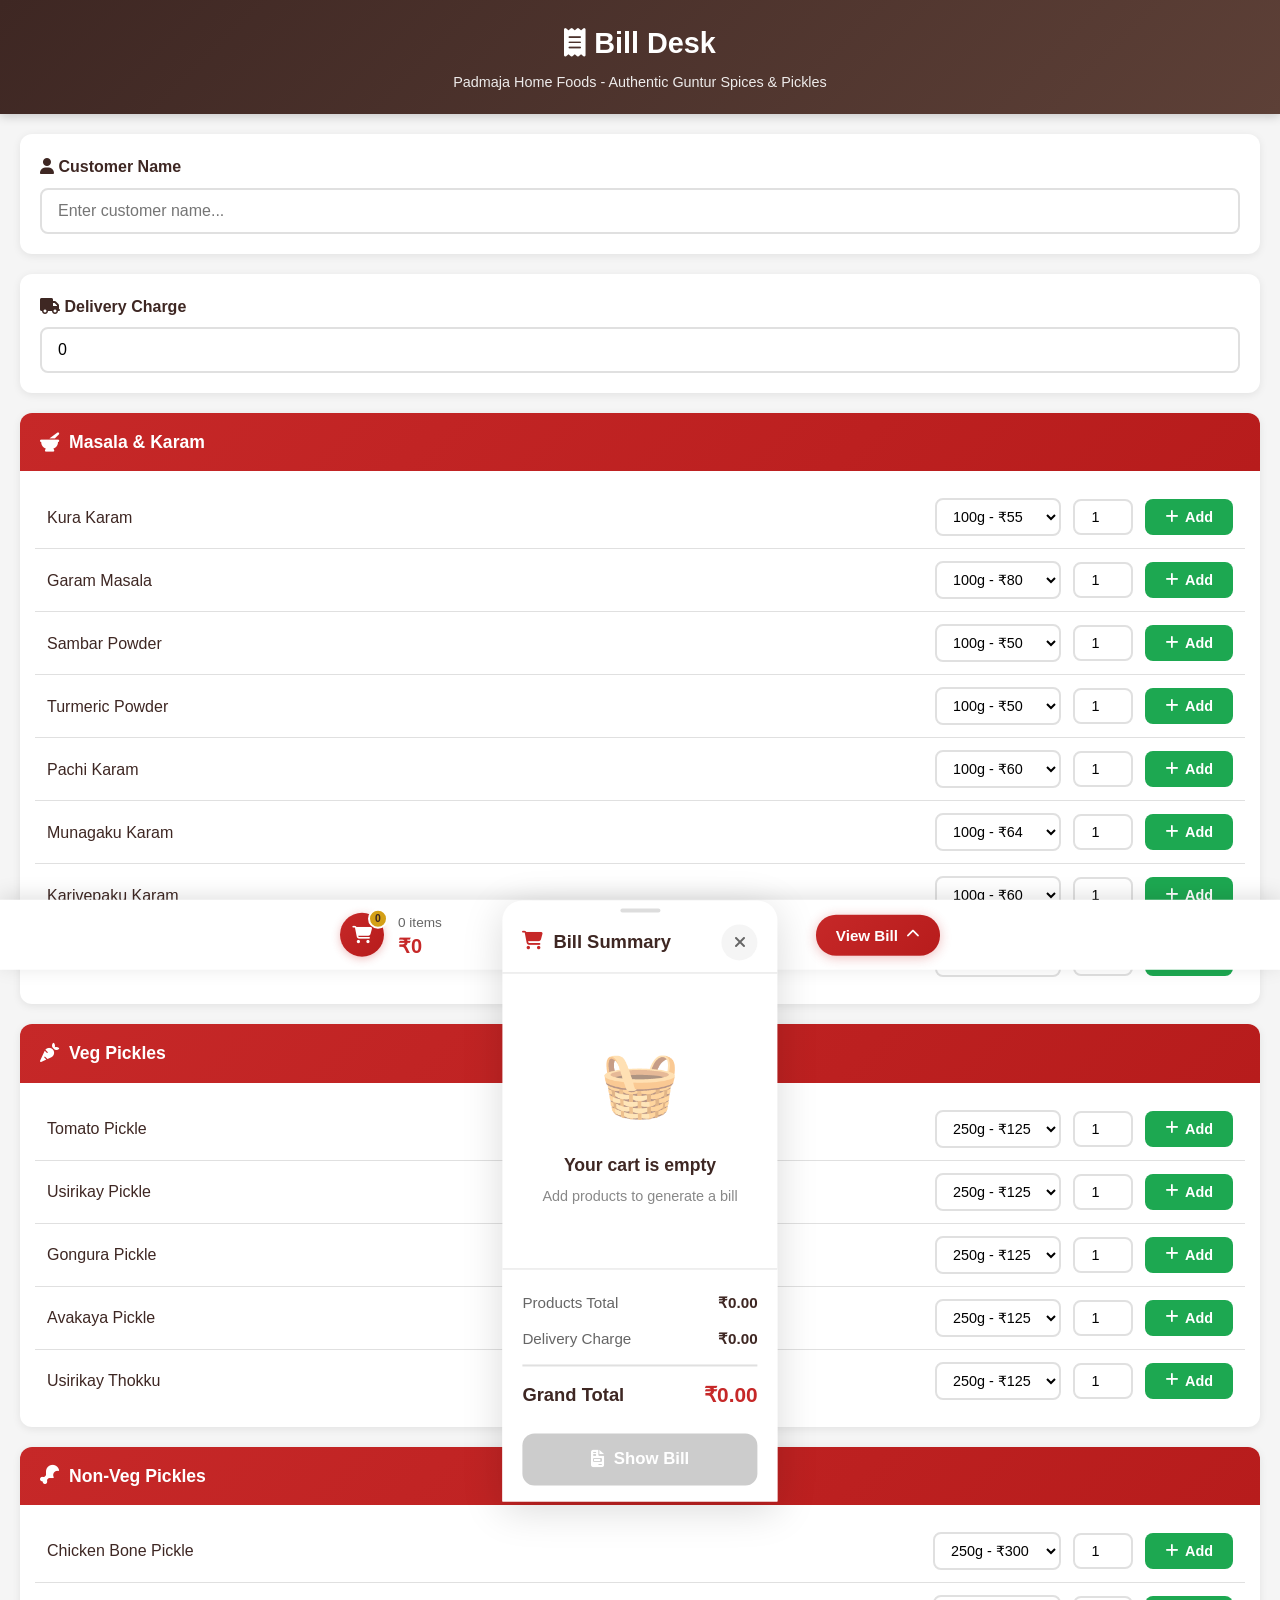
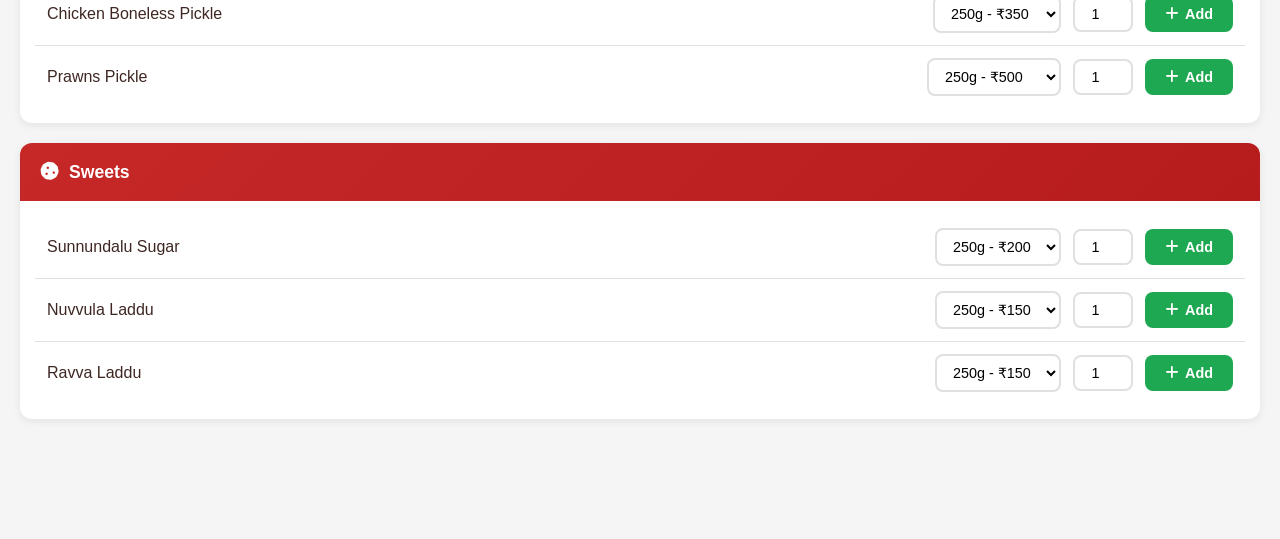
==== commit 1b4462d0: "Add files via upload" ====
--- a/billdesk/index.html
+++ b/billdesk/index.html
@@ -35,7 +35,7 @@
     <!-- Delivery Charge -->
     <div class="customer-section">
         <label for="deliveryCharge"><i class="fas fa-truck"></i> Delivery Charge</label>
-        <input type="number" id="deliveryCharge" value="0" min="0" placeholder="Enter delivery charge...">
+        <input type="number" id="deliveryCharge" value="0" min="0" step="0.01" placeholder="Enter delivery charge...">
     </div>
 
     <!-- Products -->
@@ -137,9 +137,11 @@
             </div>
 
             <div class="bill-footer">
-                <p><i class="fas fa-phone"></i> +91 93813 11511</p>
-                <p><i class="fas fa-envelope"></i> contactpadmajahomefoods@gmail.com</p>
-                <p>Thank you for your business! </p>
+                <div class="bill-contact">
+                    <p><i class="fas fa-phone"></i> +91 93813 11511</p>
+                    <p><i class="fas fa-envelope"></i> contactpadmajahomefoods@gmail.com</p>
+                </div>
+                <p class="bill-thankyou">Thank you for choosing Padmaja Home Foods ❤️</p>
             </div>
 
             <div class="bill-actions">
--- a/billdesk/billdesk.css
+++ b/billdesk/billdesk.css
@@ -756,14 +756,36 @@
 }
 
 .bill-footer {
-    padding: 15px 25px 25px;
+    padding: 20px 25px 25px;
     text-align: center;
-    color: #666;
+}
+
+.bill-contact {
+    margin-bottom: 14px;
+}
+
+.bill-contact p {
+    font-size: 0.9rem;
+    color: #555;
+    margin-bottom: 5px;
+    display: flex;
+    align-items: center;
+    justify-content: center;
+    gap: 8px;
+}
+
+.bill-contact p i {
+    color: var(--primary);
     font-size: 0.85rem;
-}
-
-.bill-footer p {
-    margin-bottom: 5px;
+    width: 16px;
+}
+
+.bill-thankyou {
+    font-size: 1rem;
+    font-weight: 500;
+    color: var(--dark);
+    line-height: 1.5;
+    margin-top: 4px;
 }
 
 .bill-actions {
@@ -830,13 +852,21 @@
 
 /* Print Styles */
 @media print {
+    /* Hide browser default headers/footers (URL, date, page numbers) */
     @page {
         size: auto;
-        margin: 10mm;
-    }
+        margin: 0;
+    }
+
+    /* Add content margin back via body padding */
     body {
         background: white;
-    }
+        padding: 10mm;
+        -webkit-print-color-adjust: exact;
+        print-color-adjust: exact;
+    }
+
+    /* Hide all non-bill UI elements */
     .bill-header,
     .customer-section,
     .category-section,
@@ -846,6 +876,8 @@
     .bottom-spacer {
         display: none !important;
     }
+
+    /* Force bill modal visible and static for print */
     .bill-modal {
         display: flex !important;
         position: static;
@@ -868,6 +900,17 @@
     }
     .bill-actions {
         display: none !important;
+    }
+
+    /* Compact footer for print */
+    .bill-footer {
+        padding: 10px 15px 12px;
+    }
+    .bill-thankyou {
+        font-size: 0.85rem;
+    }
+    .bill-contact p {
+        font-size: 0.75rem;
     }
 }
 
